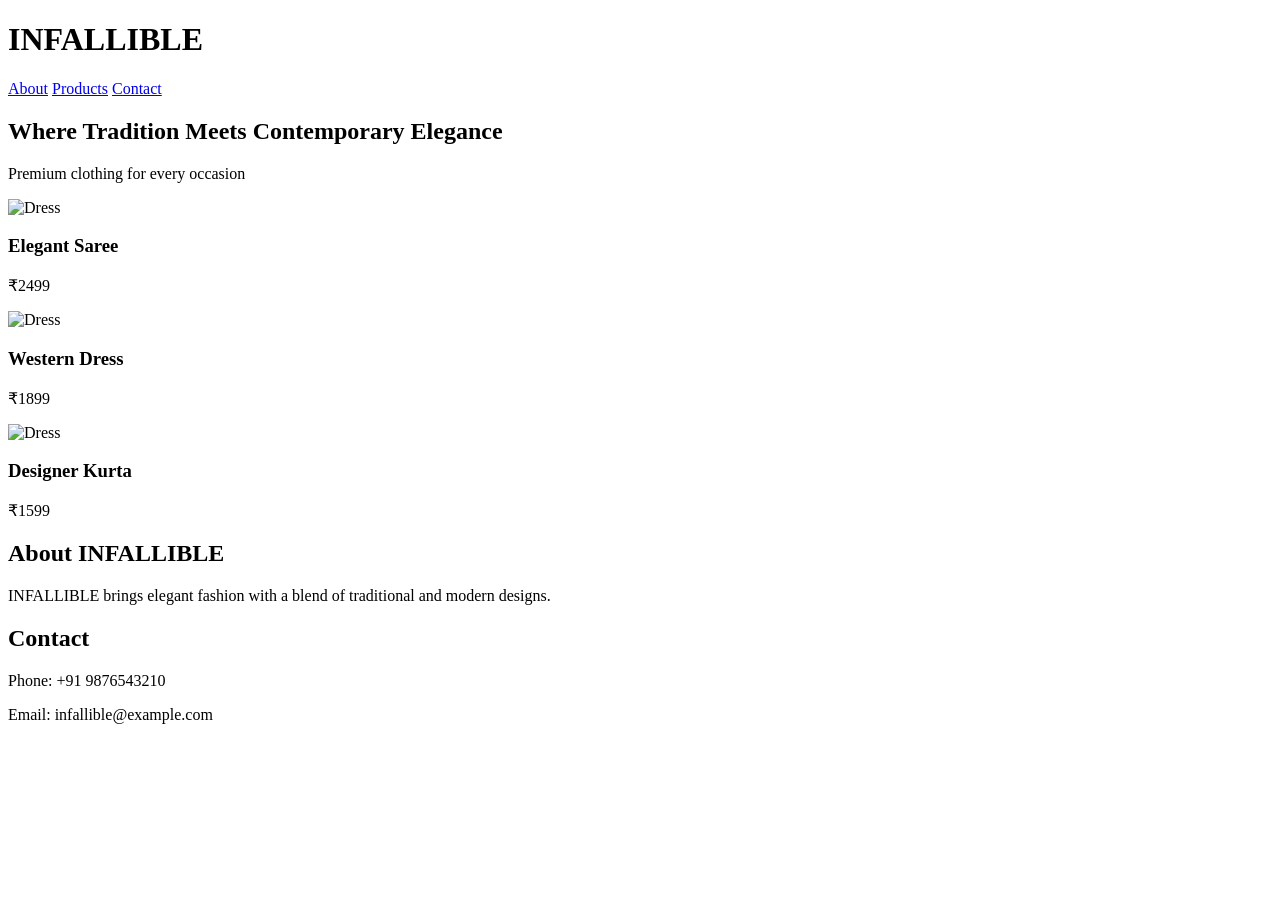
==== index.html @ ad294456 "Create index.html" ====
<!DOCTYPE html>
<html>
<head>
  <title>INFALLIBLE</title>
  <link rel="stylesheet" href="style.css">
</head>
<body>

<header>
  <h1>INFALLIBLE</h1>
  <nav>
    <a href="#about">About</a>
    <a href="#products">Products</a>
    <a href="#contact">Contact</a>
  </nav>
</header>

<section class="hero">
  <div class="overlay">
    <h2>Where Tradition Meets Contemporary Elegance</h2>
    <p>Premium clothing for every occasion</p>
  </div>
</section>

<section id="products" class="products">
  <div class="product-card">
    <img src="https://images.unsplash.com/photo-1529139574466-a303027c1d8b" alt="Dress">
    <h3>Elegant Saree</h3>
    <p>₹2499</p>
  </div>

  <div class="product-card">
    <img src="https://images.unsplash.com/photo-1496747611176-843222e1e57c" alt="Dress">
    <h3>Western Dress</h3>
    <p>₹1899</p>
  </div>

  <div class="product-card">
    <img src="https://images.unsplash.com/photo-1515886657613-9f3515b0c78f" alt="Dress">
    <h3>Designer Kurta</h3>
    <p>₹1599</p>
  </div>
</section>

<section id="about" class="about">
  <h2>About INFALLIBLE</h2>
  <p>INFALLIBLE brings elegant fashion with a blend of traditional and modern designs.</p>
</section>

<section id="contact" class="contact">
  <h2>Contact</h2>
  <p>Phone: +91 9876543210</p>
  <p>Email: infallible@example.com</p>
</section>

</body>
</html>
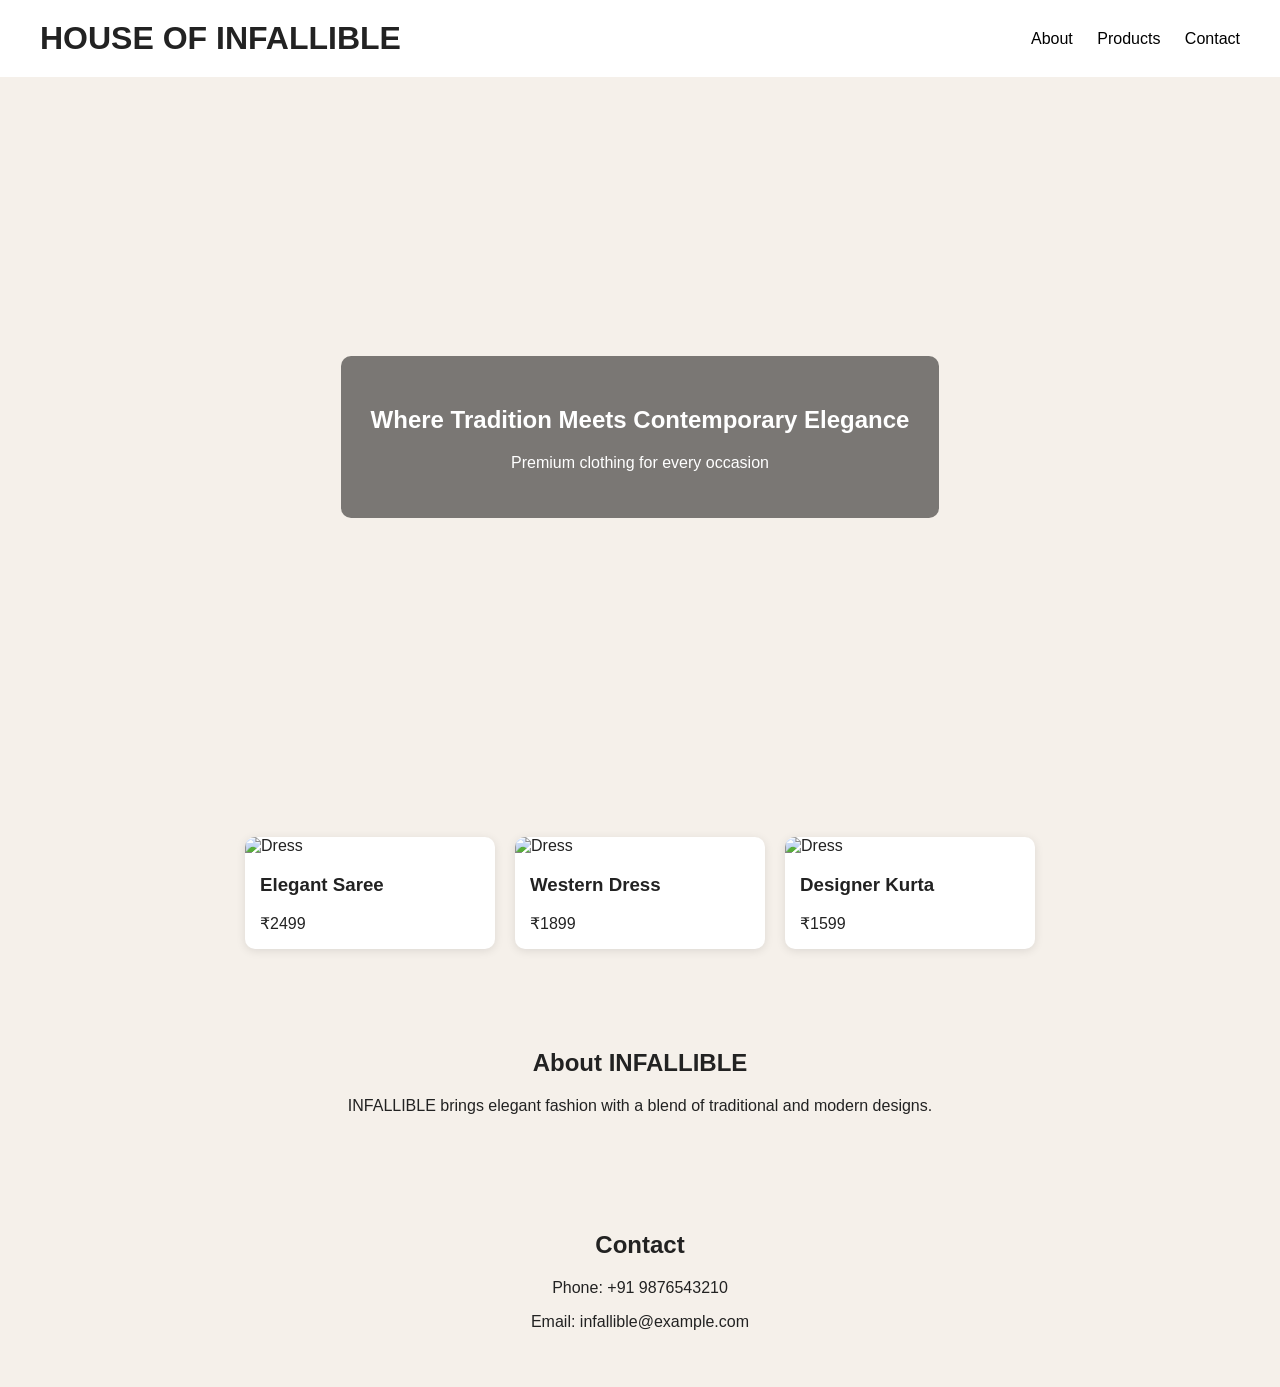
==== commit b8939e97: "Update index.html" ====
--- a/index.html
+++ b/index.html
@@ -7,7 +7,7 @@
 <body>
 
 <header>
-  <h1>INFALLIBLE</h1>
+  <h1>HOUSE OF INFALLIBLE</h1>
   <nav>
     <a href="#about">About</a>
     <a href="#products">Products</a>
--- a/style.css
+++ b/style.css
@@ -0,0 +1,77 @@
+body {
+  margin: 0;
+  font-family: Arial, sans-serif;
+  background: #f5f0ea;
+  color: #222;
+}
+
+header {
+  display: flex;
+  justify-content: space-between;
+  align-items: center;
+  padding: 20px 40px;
+  background: white;
+  position: sticky;
+  top: 0;
+}
+
+header h1 {
+  margin: 0;
+}
+
+nav a {
+  margin-left: 20px;
+  text-decoration: none;
+  color: black;
+}
+
+.hero {
+  height: 80vh;
+  background-image: url('https://images.unsplash.com/photo-1483985988355-763728e1935b');
+  background-size: cover;
+  background-position: center;
+  display: flex;
+  justify-content: center;
+  align-items: center;
+}
+
+.overlay {
+  background: rgba(0,0,0,0.5);
+  color: white;
+  padding: 30px;
+  text-align: center;
+  border-radius: 10px;
+}
+
+.products {
+  display: flex;
+  gap: 20px;
+  padding: 40px;
+  justify-content: center;
+  flex-wrap: wrap;
+}
+
+.product-card {
+  width: 250px;
+  background: white;
+  border-radius: 10px;
+  overflow: hidden;
+  box-shadow: 0 2px 10px rgba(0,0,0,0.1);
+}
+
+.product-card img {
+  width: 100%;
+  height: 300px;
+  object-fit: cover;
+}
+
+.product-card h3,
+.product-card p {
+  padding: 0 15px;
+}
+
+.about,
+.contact {
+  padding: 40px;
+  text-align: center;
+}
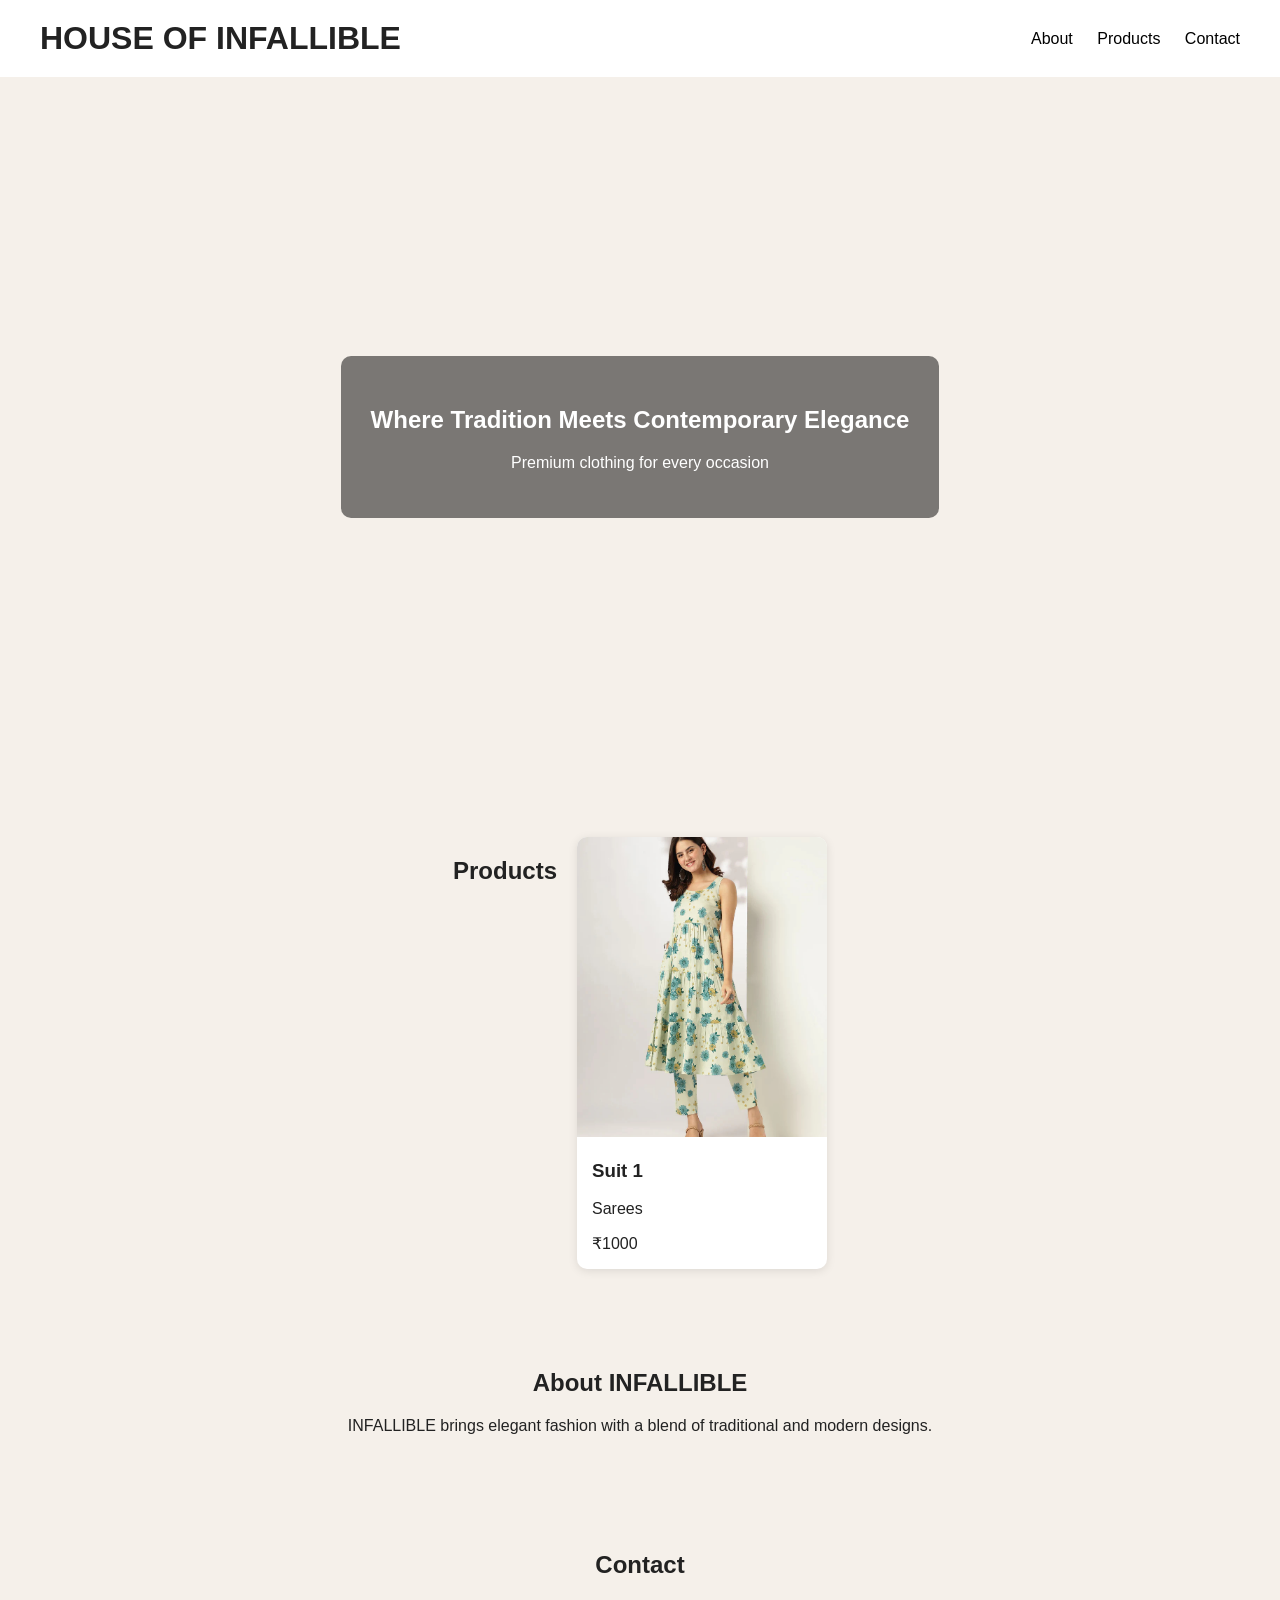
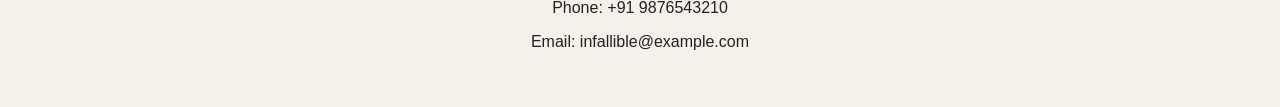
==== commit da53c455: "Update index.html" ====
--- a/index.html
+++ b/index.html
@@ -23,24 +23,40 @@
 </section>
 
 <section id="products" class="products">
-  <div class="product-card">
-    <img src="https://images.unsplash.com/photo-1529139574466-a303027c1d8b" alt="Dress">
-    <h3>Elegant Saree</h3>
-    <p>₹2499</p>
-  </div>
+  <h2>Products</h2>
+  <div id="product-list"></div>
+</section>
 
-  <div class="product-card">
-    <img src="https://images.unsplash.com/photo-1496747611176-843222e1e57c" alt="Dress">
-    <h3>Western Dress</h3>
-    <p>₹1899</p>
-  </div>
+<script>
+async function loadProducts() {
+  const productFolder = [
+    "suit-1.md"
+  ];
 
-  <div class="product-card">
-    <img src="https://images.unsplash.com/photo-1515886657613-9f3515b0c78f" alt="Dress">
-    <h3>Designer Kurta</h3>
-    <p>₹1599</p>
-  </div>
-</section>
+  const container = document.getElementById("product-list");
+
+  for (const file of productFolder) {
+    const response = await fetch(`/products/${file}`);
+    const text = await response.text();
+
+    const title = text.match(/title:\s*"?([^"\n]+)"?/)[1];
+    const category = text.match(/category:\s*"?([^"\n]+)"?/)[1];
+    const price = text.match(/price:\s*"?([^"\n]+)"?/)[1];
+    const image = text.match(/image:\s*"?([^"\n]+)"?/)[1];
+
+    container.innerHTML += `
+      <div class="product-card">
+        <img src="${image}" alt="${title}">
+        <h3>${title}</h3>
+        <p>${category}</p>
+        <p>₹${price}</p>
+      </div>
+    `;
+  }
+}
+
+loadProducts();
+</script>
 
 <section id="about" class="about">
   <h2>About INFALLIBLE</h2>
